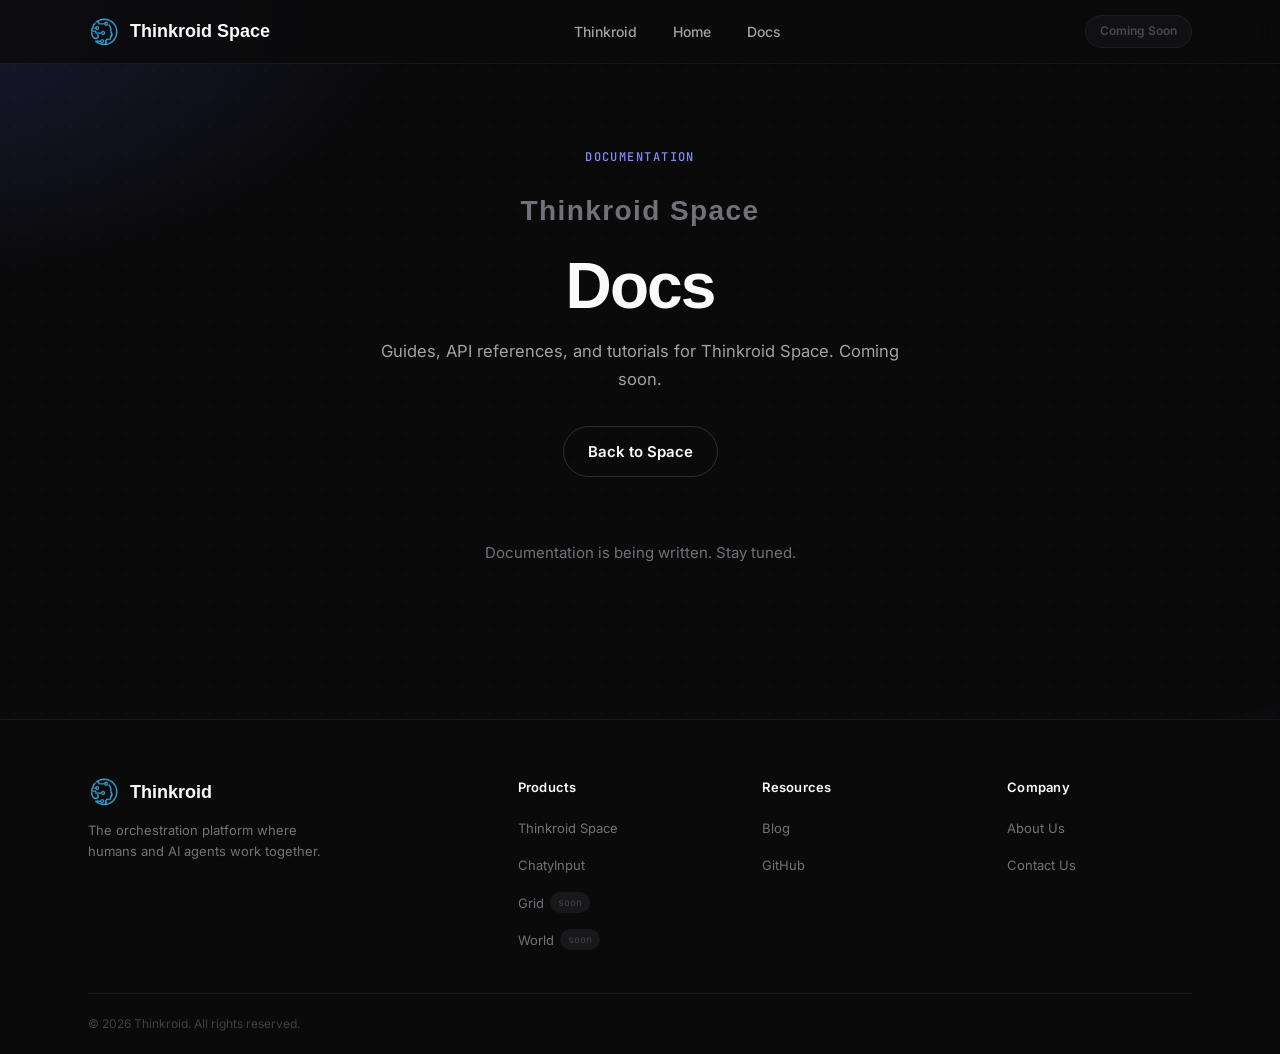
==== docs/index.html @ 7f0c904e "Initial commit: thinkroid.space website Static landing page and docs redirect for Thinkroid Space, w" ====
<!DOCTYPE html>
<html lang="en">
<head>
  <meta charset="UTF-8" />
  <meta name="viewport" content="width=device-width, initial-scale=1.0" />
  <title>Docs — Thinkroid Space</title>
  <meta name="description" content="Documentation for Thinkroid Space — guides, API reference, and tutorials." />
  <link rel="canonical" href="https://www.thinkroid.space/docs/" />
  <meta property="og:type" content="website" />
  <meta property="og:url" content="https://www.thinkroid.space/docs/" />
  <meta property="og:title" content="Docs — Thinkroid Space" />
  <meta property="og:description" content="Documentation for Thinkroid Space — guides, API reference, and tutorials." />
  <meta property="og:image" content="https://www.thinkroid.space/assets/og_image.png" />
  <meta name="twitter:card" content="summary_large_image" />
  <meta name="twitter:title" content="Docs — Thinkroid Space" />
  <meta name="twitter:description" content="Documentation for Thinkroid Space — guides, API reference, and tutorials." />
  <meta name="twitter:image" content="https://www.thinkroid.space/assets/og_image.png" />
  <link href="https://api.fontshare.com/v2/css?f[]=satoshi@700,900&display=swap" rel="stylesheet" />
  <link href="https://fonts.googleapis.com/css2?family=Inter:wght@400;500;600;700&display=swap" rel="stylesheet" />
  <link href="https://fonts.googleapis.com/css2?family=JetBrains+Mono:wght@400;500&display=swap" rel="stylesheet" />
  <link rel="icon" type="image/png" sizes="48x48" href="/assets/favicon-48.png" />
  <link rel="icon" type="image/png" sizes="192x192" href="/assets/favicon-192.png" />
  <link rel="apple-touch-icon" sizes="180x180" href="/assets/apple-touch-icon.png" />
  <link rel="manifest" href="/site.webmanifest" />
  <link href="/css/shared.css" rel="stylesheet" />
  <script type="application/ld+json">
  {
    "@context": "https://schema.org",
    "@type": "WebPage",
    "name": "Thinkroid Space Documentation",
    "url": "https://www.thinkroid.space/docs/",
    "description": "Documentation for Thinkroid Space — guides, API reference, and tutorials."
  }
  </script>
  <script type="application/ld+json">
  {
    "@context": "https://schema.org",
    "@type": "BreadcrumbList",
    "itemListElement": [
      {"@type": "ListItem", "position": 1, "name": "Home", "item": "https://www.thinkroid.space/"},
      {"@type": "ListItem", "position": 2, "name": "Docs", "item": "https://www.thinkroid.space/docs/"}
    ]
  }
  </script>
  <style>
    body { min-height: 100vh; display: flex; flex-direction: column; overflow-x: hidden; }

    .hero {
      min-height: 60vh; display: flex; flex-direction: column;
      align-items: center; justify-content: center; text-align: center;
      padding: calc(64px + 80px) 0 60px;
    }
    .hero-label {
      font-family: var(--font-mono); font-size: 12px; font-weight: 500;
      letter-spacing: 0.12em; text-transform: uppercase; color: var(--accent-light);
      margin-bottom: 20px;
    }
    .hero-product-name {
      font-family: var(--font-heading); font-size: clamp(20px,2.5vw,28px);
      font-weight: 700; color: var(--text-tertiary); letter-spacing: 0.05em;
      margin-bottom: 16px;
    }
    .hero-title {
      font-family: var(--font-heading); font-size: clamp(36px,6vw,64px);
      font-weight: 900; line-height: 1.1; letter-spacing: -0.03em;
      margin-bottom: 16px;
    }
    .hero-subtitle {
      font-size: clamp(16px,1.3vw,18px); color: var(--text-secondary);
      max-width: 520px; line-height: 1.7; margin: 0 auto 32px;
    }
    .hero-actions { display: flex; gap: 14px; flex-wrap: wrap; justify-content: center; }

    .docs-empty {
      text-align: center; padding: 0 0 var(--section-pad);
      position: relative; z-index: 1;
    }
    .docs-empty-text {
      font-size: 15px; color: var(--text-tertiary);
    }

    footer { margin-top: auto; padding: 0; }
    .footer-grid { padding: 56px 0 40px; }
    .footer-brand .nav-logo { margin-bottom: 12px; }
    .footer-bottom { padding: 20px 0; }
    .footer-copyright { font-size: 12px; }

    @media (max-width: 768px) {
      .hero-title { font-size: clamp(28px,8vw,44px); }
      .hero-actions { flex-direction: column; align-items: stretch; }
    }
  </style>
</head>
<body>

  <header>
  <nav id="nav">
    <div class="nav-inner">
      <a class="nav-logo" href="/">
        <div class="nav-logo-icon">
          <img src="/assets/logo.png" alt="Thinkroid" width="32" height="32" />
        </div>
        <span class="nav-logo-text">Thinkroid Space</span>
      </a>

      <ul class="nav-links">
        <li><a href="https://www.thinkroid.com/">Thinkroid</a></li>
        <li><a href="/">Home</a></li>
        <li><a href="/docs/">Docs</a></li>
      </ul>

      <span class="btn btn-disabled" style="padding:5px 14px;font-size:12px;">Coming Soon</span>

      <button class="nav-hamburger" id="hamburger" aria-label="Open menu">
        <span></span><span></span><span></span>
      </button>
    </div>
  </nav>

  <div class="nav-mobile" id="mobileNav">
    <a href="https://www.thinkroid.com/">Thinkroid</a>
    <a href="/">Home</a>
    <a href="/docs/" onclick="closeMobile()">Docs</a>
  </div>
  </header>

  <main>
  <section class="hero">
    <div class="container">
      <div class="hero-label">Documentation</div>
      <div class="hero-product-name">Thinkroid Space</div>
      <h1 class="hero-title">Docs</h1>
      <p class="hero-subtitle">
        Guides, API references, and tutorials for Thinkroid Space. Coming soon.
      </p>
      <div class="hero-actions">
        <a href="/" class="btn btn-outline">Back to Space</a>
      </div>
    </div>
  </section>

  <div class="container docs-empty">
    <p class="docs-empty-text">Documentation is being written. Stay tuned.</p>
  </div>

  </main>

  <footer>
    <div class="container">
      <div class="footer-grid">
        <div class="footer-brand">
          <a class="nav-logo" href="https://www.thinkroid.com/">
            <div class="nav-logo-icon">
              <img src="/assets/logo.png" alt="Thinkroid" width="32" height="32" />
            </div>
            <span class="nav-logo-text">Thinkroid</span>
          </a>
          <p class="footer-tagline">The orchestration platform where<br>humans and AI agents work together.</p>
        </div>
        <div>
          <div class="footer-col-title">Products</div>
          <ul class="footer-links">
            <li><a href="/">Thinkroid Space</a></li>
            <li><a href="https://chatyinput.com" target="_blank" rel="noopener">ChatyInput</a></li>
            <li><a href="https://www.thinkroid.com/#products">Grid <span class="footer-coming-soon">soon</span></a></li>
            <li><a href="https://www.thinkroid.com/#products">World <span class="footer-coming-soon">soon</span></a></li>
          </ul>
        </div>
        <div>
          <div class="footer-col-title">Resources</div>
          <ul class="footer-links">
            <li><a href="https://www.thinkroid.com/blog/">Blog</a></li>
            <li><a href="https://github.com/Thinkroid-Tech" target="_blank" rel="noopener">GitHub</a></li>
          </ul>
        </div>
        <div>
          <div class="footer-col-title">Company</div>
          <ul class="footer-links">
            <li><a href="https://www.thinkroid.com/about/">About Us</a></li>
            <li><a href="https://www.thinkroid.com/contact/">Contact Us</a></li>
          </ul>
        </div>
      </div>
      <div class="footer-bottom">
        <span class="footer-copyright">&copy; 2026 Thinkroid. All rights reserved.</span>
      </div>
    </div>
  </footer>

  <script>
    const hamburger = document.getElementById('hamburger');
    const mobileNav = document.getElementById('mobileNav');
    function closeMobile() { hamburger.classList.remove('open'); mobileNav.classList.remove('open'); }
    hamburger.addEventListener('click', () => {
      hamburger.classList.toggle('open');
      mobileNav.classList.toggle('open');
    });
    document.addEventListener('click', (e) => {
      if (!hamburger.contains(e.target) && !mobileNav.contains(e.target)) closeMobile();
    });
  </script>
<!-- Cloudflare Web Analytics --><script defer src='https://static.cloudflareinsights.com/beacon.min.js' data-cf-beacon='{"token": "a4b72c6f0d0b4e45850e27a5e34031b1"}'></script><!-- End Cloudflare Web Analytics -->
</body>
</html>
---- css/shared.css ----
/* ===== CSS Reset & Variables ===== */
*, *::before, *::after { box-sizing: border-box; margin: 0; padding: 0; }

:root {
  --bg:            #0a0a0a;
  --bg-elevated:   #111113;
  --bg-surface:    #18181b;
  --border:        rgba(255,255,255,0.08);
  --border-hover:  rgba(255,255,255,0.15);

  --text:          #fafafa;
  --text-secondary:#a1a1aa;
  --text-tertiary: #71717a;
  --text-muted:    #3f3f46;

  --accent:        #6366f1;
  --accent-light:  #818cf8;
  --accent-dark:   #4f46e5;

  --blue:          #3b82f6;
  --purple:        #a855f7;
  --cyan:          #22d3ee;
  --green:         #34d399;
  --amber:         #fbbf24;
  --rose:          #fb7185;

  --font-heading:  'Satoshi', sans-serif;
  --font-body:     'Inter', sans-serif;
  --font-mono:     'JetBrains Mono', monospace;

  --radius-sm:   6px;
  --radius-md:   8px;
  --radius-lg:   12px;
  --radius-pill: 100px;

  --nav-height:    64px;
  --container-max: 1200px;
  --section-pad:   clamp(100px, 12vw, 180px);

  --transition-fast: 150ms ease;
  --transition-base: 250ms ease;
}

html {
  scroll-behavior: smooth;
  -webkit-font-smoothing: antialiased;
  -moz-osx-font-smoothing: grayscale;
}

body {
  background-color: var(--bg);
  color: var(--text);
  font-family: var(--font-body);
  font-size: 16px;
  line-height: 1.7;
  overflow-x: hidden;
}

/* 固定背景光晕 */
body::before {
  content: '';
  position: fixed;
  inset: 0;
  background:
    radial-gradient(ellipse 80% 60% at -10% 0%, rgba(99,102,241,0.2) 0%, transparent 55%),
    radial-gradient(ellipse 60% 50% at 110% 100%, rgba(168,85,247,0.15) 0%, transparent 50%);
  pointer-events: none;
  z-index: 0;
}

/* 微点网格叠层 */
body::after {
  content: '';
  position: fixed;
  inset: 0;
  background-image: radial-gradient(circle, rgba(255,255,255,0.03) 1px, transparent 1px);
  background-size: 28px 28px;
  pointer-events: none;
  z-index: 0;
}

/* ===== Layout Utilities ===== */
.container {
  max-width: var(--container-max);
  margin: 0 auto;
  padding: 0 clamp(20px, 5vw, 48px);
  position: relative;
  z-index: 1;
}

section {
  padding: var(--section-pad) 0;
  position: relative;
}

/* ===== Reveal Animation ===== */
.reveal {
  opacity: 0;
  transform: translateY(24px);
  transition: opacity 0.7s ease, transform 0.7s ease;
}
.reveal.visible {
  opacity: 1;
  transform: translateY(0);
}

/* ===== Gradient Text ===== */
.gradient-text {
  background: linear-gradient(135deg, #6366f1, #a855f7, #22d3ee);
  -webkit-background-clip: text;
  -webkit-text-fill-color: transparent;
  background-clip: text;
  padding-bottom: 0.1em;
  -webkit-box-decoration-break: clone;
  box-decoration-break: clone;
}

.gradient-text-amber {
  background: linear-gradient(135deg, #fbbf24, #f97316);
  -webkit-background-clip: text;
  -webkit-text-fill-color: transparent;
  background-clip: text;
}

/* ===== Section Divider ===== */
.section-divider {
  width: 100%;
  height: 1px;
  background: linear-gradient(90deg, transparent, rgba(255,255,255,0.06), transparent);
  position: relative;
  z-index: 1;
}

/* ===== Section Header ===== */
.section-label {
  font-family: var(--font-mono);
  font-size: 11px;
  font-weight: 500;
  letter-spacing: 0.12em;
  text-transform: uppercase;
  color: var(--accent-light);
  margin-bottom: 16px;
  display: block;
}

.section-title {
  font-family: var(--font-heading);
  font-size: clamp(32px, 4.5vw, 56px);
  font-weight: 700;
  letter-spacing: -0.02em;
  line-height: 1.1;
  color: var(--text);
  margin-bottom: 20px;
}

.section-subtitle {
  font-size: 17px;
  color: var(--text-secondary);
  line-height: 1.7;
  max-width: 600px;
}

.section-header {
  max-width: 640px;
}

.section-header.centered {
  max-width: none;
  text-align: center;
}

.section-header.centered .section-subtitle {
  margin: 0 auto;
}

/* ===== Buttons ===== */
.btn {
  display: inline-flex;
  align-items: center;
  gap: 8px;
  padding: 12px 24px;
  border-radius: var(--radius-pill);
  font-family: var(--font-body);
  font-size: 15px;
  font-weight: 600;
  cursor: pointer;
  transition: all var(--transition-base);
  text-decoration: none;
  border: none;
  white-space: nowrap;
}

.btn-primary {
  background: var(--accent);
  color: #fff;
  border: 1px solid transparent;
}
.btn-primary:hover {
  background: var(--accent-dark);
  transform: translateY(-1px);
  box-shadow: 0 8px 24px rgba(99,102,241,0.35);
}

.btn-disabled {
  background: var(--bg-surface);
  color: var(--text-tertiary);
  border: 1px solid var(--border);
  cursor: not-allowed;
  opacity: 0.6;
}

.btn-outline {
  background: transparent;
  color: var(--text);
  border: 1px solid var(--border-hover);
}
.btn-outline:hover {
  background: rgba(255,255,255,0.05);
  border-color: rgba(255,255,255,0.25);
  transform: translateY(-1px);
}

/* ===== NAV ===== */
nav, .nav {
  position: fixed;
  top: 0;
  left: 0;
  right: 0;
  height: var(--nav-height);
  z-index: 100;
  background: rgba(10,10,10,0.8);
  backdrop-filter: blur(20px);
  -webkit-backdrop-filter: blur(20px);
  border-bottom: 1px solid rgba(255,255,255,0.06);
  transition: background var(--transition-base);
}
nav.scrolled, .nav.scrolled {
  background: rgba(10,10,10,0.95);
}

.nav-inner {
  max-width: var(--container-max);
  margin: 0 auto;
  padding: 0 clamp(20px, 5vw, 48px);
  height: 100%;
  display: flex;
  align-items: center;
  gap: 48px;
  justify-content: space-between;
}

.nav-logo {
  display: flex;
  align-items: center;
  gap: 10px;
  text-decoration: none;
  flex-shrink: 0;
  font-family: var(--font-heading);
  font-weight: 700;
  font-size: 18px;
  color: var(--text);
}

.nav-logo-icon {
  width: 32px;
  height: 32px;
  border-radius: var(--radius-sm);
  display: flex;
  align-items: center;
  justify-content: center;
  overflow: hidden;
  flex-shrink: 0;
}

.nav-logo-text {
  font-family: var(--font-heading);
  font-size: 18px;
  font-weight: 700;
  color: var(--text);
}

.nav-links {
  display: flex;
  align-items: center;
  gap: 8px;
  list-style: none;
  margin: 0;
  flex: 1;
  justify-content: center;
}

.nav-links > li { position: relative; }

.nav-links > li > a {
  color: var(--text-secondary);
  text-decoration: none;
  font-size: 14px;
  font-weight: 500;
  padding: 8px 14px;
  border-radius: var(--radius-sm);
  transition: color var(--transition-fast), background var(--transition-fast);
  display: inline-flex;
  align-items: center;
  gap: 4px;
}
.nav-links > li > a:hover { color: var(--text); background: rgba(255,255,255,0.05); }

.nav-links > li > a .nav-chevron {
  width: 10px; height: 10px;
  transition: transform var(--transition-fast);
}
.nav-links > li:hover > a .nav-chevron { transform: rotate(180deg); }

/* Dropdown */
.nav-links > li { padding-bottom: 12px; margin-bottom: -12px; }

.nav-dropdown {
  display: none;
  position: absolute;
  top: 100%;
  left: 50%;
  transform: translateX(-50%);
  padding-top: 4px;
  min-width: 180px;
  background: var(--bg-elevated);
  border: 1px solid var(--border);
  border-radius: var(--radius-md);
  padding: 6px;
  box-shadow: 0 8px 32px rgba(0,0,0,0.4);
  z-index: 200;
}
.nav-links > li:hover .nav-dropdown { display: block; }

.nav-dropdown a {
  display: block;
  padding: 8px 14px;
  color: var(--text-secondary);
  text-decoration: none;
  font-size: 13px;
  font-weight: 500;
  border-radius: var(--radius-sm);
  transition: color var(--transition-fast), background var(--transition-fast);
}
.nav-dropdown a:hover {
  color: var(--text);
  background: rgba(255,255,255,0.06);
}

/* Hamburger */
.nav-hamburger {
  display: none;
  flex-direction: column;
  justify-content: center;
  gap: 5px;
  width: 32px;
  height: 32px;
  cursor: pointer;
  background: none;
  border: none;
  padding: 0;
}
.nav-hamburger span {
  display: block;
  height: 2px;
  background: var(--text);
  border-radius: 2px;
  transition: all var(--transition-base);
}
.nav-hamburger.open span:nth-child(1) { transform: translateY(7px) rotate(45deg); }
.nav-hamburger.open span:nth-child(2) { opacity: 0; }
.nav-hamburger.open span:nth-child(3) { transform: translateY(-7px) rotate(-45deg); }

/* Mobile Nav */
.nav-mobile {
  display: none;
  position: fixed;
  top: var(--nav-height);
  left: 0;
  right: 0;
  background: rgba(10,10,10,0.98);
  backdrop-filter: blur(20px);
  border-bottom: 1px solid var(--border);
  padding: 20px clamp(20px, 5vw, 48px);
  z-index: 99;
  flex-direction: column;
  gap: 8px;
}
.nav-mobile.open { display: flex; }
.nav-mobile a {
  color: var(--text-secondary);
  text-decoration: none;
  font-size: 15px;
  font-weight: 500;
  padding: 10px 0;
  border-bottom: 1px solid var(--border);
  transition: color var(--transition-fast);
}
.nav-mobile a:hover { color: var(--text); }
.nav-mobile a:last-child { border-bottom: none; }

/* ===== FOOTER ===== */
footer {
  background: var(--bg);
  border-top: 1px solid rgba(255,255,255,0.06);
  padding: clamp(60px, 8vw, 96px) 0 0;
  position: relative;
  z-index: 1;
}

.footer-grid {
  display: grid;
  grid-template-columns: 2fr 1fr 1fr 1fr;
  gap: clamp(32px, 5vw, 60px);
  padding-bottom: clamp(48px, 6vw, 72px);
}

.footer-brand .nav-logo { margin-bottom: 14px; display: inline-flex; }
.footer-tagline {
  font-size: 13px;
  color: var(--text-tertiary);
  line-height: 1.6;
}

.footer-col-title {
  font-size: 13px;
  font-weight: 600;
  color: var(--text);
  margin-bottom: 16px;
  letter-spacing: 0.02em;
}

.footer-links {
  list-style: none;
  display: flex;
  flex-direction: column;
  gap: 10px;
}

.footer-links a {
  font-size: 13px;
  color: var(--text-tertiary);
  text-decoration: none;
  transition: color var(--transition-fast);
  display: inline-flex;
  align-items: center;
  gap: 6px;
}
.footer-links a:hover { color: var(--text); }

.footer-coming-soon {
  font-family: var(--font-mono);
  font-size: 10px;
  color: var(--text-muted);
  background: var(--bg-surface);
  border-radius: var(--radius-pill);
  padding: 2px 8px;
}

.footer-bottom {
  border-top: 1px solid var(--border);
  padding: 20px 0;
  display: flex;
  align-items: center;
  justify-content: space-between;
  flex-wrap: wrap;
  gap: 12px;
}

.footer-copyright {
  font-size: 13px;
  color: var(--text-muted);
}

.footer-legal {
  display: flex;
  gap: 20px;
}

.footer-legal a {
  font-size: 13px;
  color: var(--text-muted);
  text-decoration: none;
  transition: color var(--transition-fast);
}
.footer-legal a:hover { color: var(--text-tertiary); }

/* ===== Shared Responsive ===== */
@media (max-width: 1024px) {
  .footer-grid { grid-template-columns: 1fr 1fr; gap: 40px; }
}

@media (max-width: 768px) {
  :root { --section-pad: clamp(64px, 10vw, 100px); }

  .nav-links    { display: none; }
  .nav-hamburger { display: flex; margin-left: auto; }
  .btn-disabled.nav-btn-disabled { display: none; }

  /* 在 about/contact 等页面 btn-disabled 直接作为 nav 按钮使用 */
  nav .btn-disabled,
  .nav .btn-disabled { display: none; }

  .section-title { font-size: clamp(28px, 7vw, 40px); }

  .footer-grid { grid-template-columns: 1fr; gap: 32px; }
}
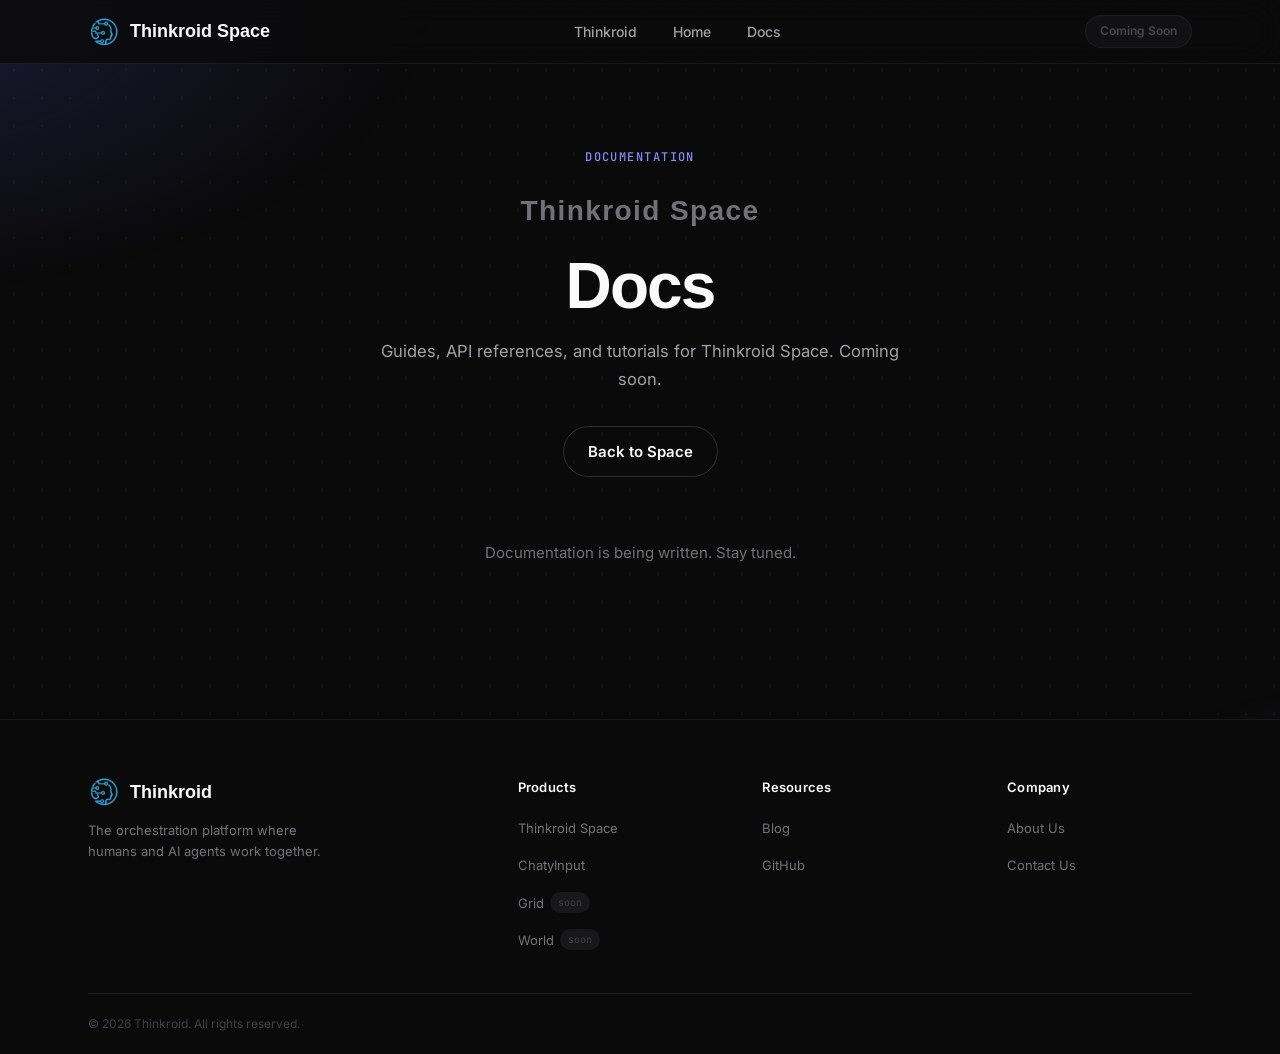
==== commit 9ea6b96e: "Link docs navigation to docs.thinkroid.space" ====
--- a/docs/index.html
+++ b/docs/index.html
@@ -106,7 +106,7 @@
       <ul class="nav-links">
         <li><a href="https://www.thinkroid.com/">Thinkroid</a></li>
         <li><a href="/">Home</a></li>
-        <li><a href="/docs/">Docs</a></li>
+        <li><a href="https://docs.thinkroid.space/">Docs</a></li>
       </ul>
 
       <span class="btn btn-disabled" style="padding:5px 14px;font-size:12px;">Coming Soon</span>
@@ -120,7 +120,7 @@
   <div class="nav-mobile" id="mobileNav">
     <a href="https://www.thinkroid.com/">Thinkroid</a>
     <a href="/">Home</a>
-    <a href="/docs/" onclick="closeMobile()">Docs</a>
+    <a href="https://docs.thinkroid.space/" onclick="closeMobile()">Docs</a>
   </div>
   </header>
 
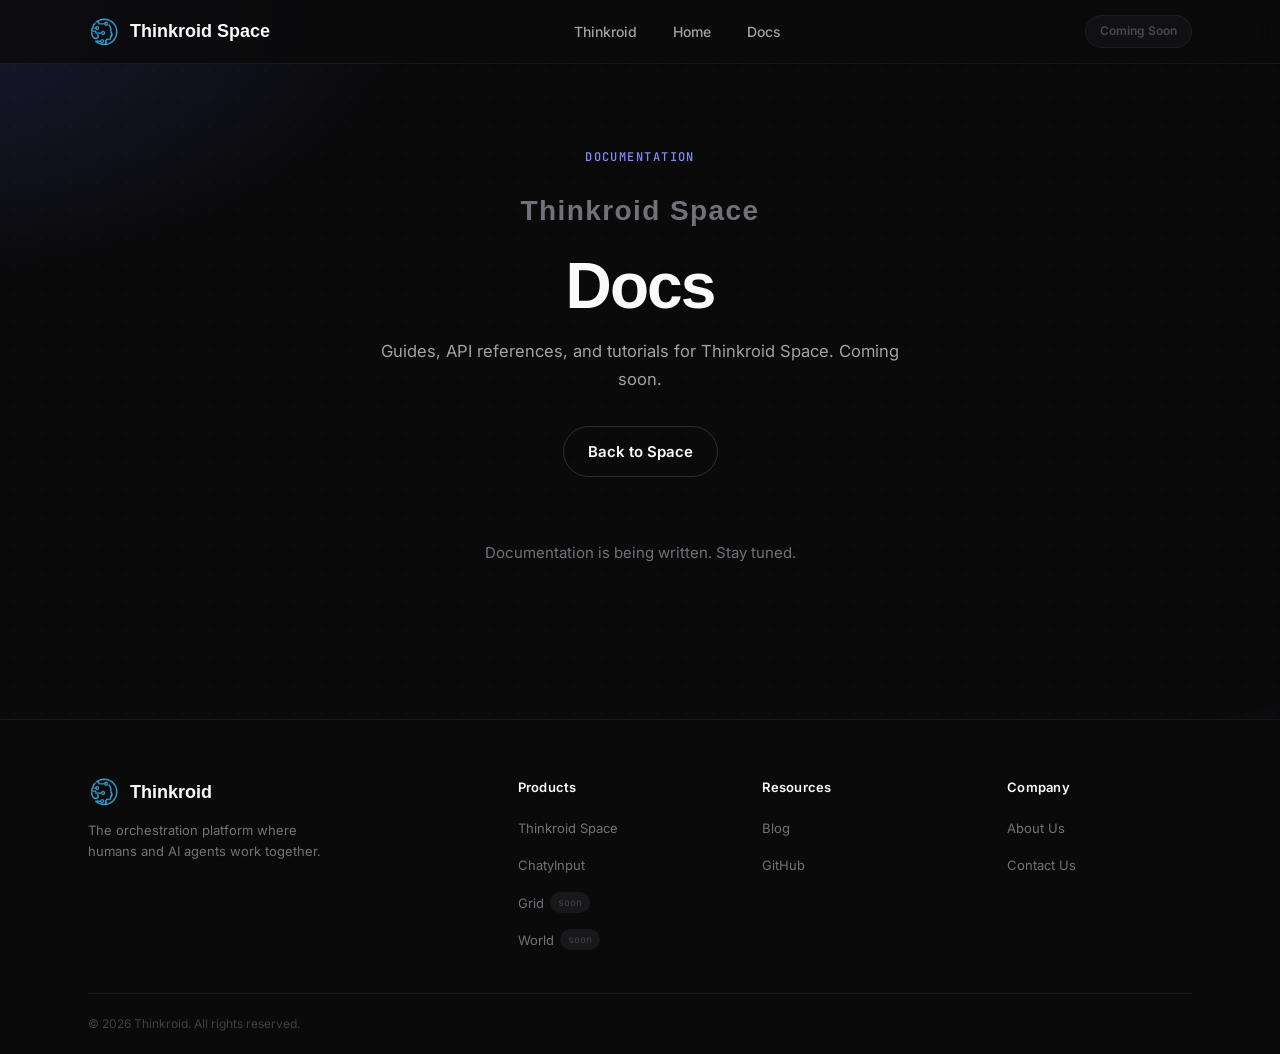
==== commit 7106ecae: "Point GitHub links to Thinkroid-Space repo" ====
--- a/docs/index.html
+++ b/docs/index.html
@@ -170,7 +170,7 @@
           <div class="footer-col-title">Resources</div>
           <ul class="footer-links">
             <li><a href="https://www.thinkroid.com/blog/">Blog</a></li>
-            <li><a href="https://github.com/Thinkroid-Tech" target="_blank" rel="noopener">GitHub</a></li>
+            <li><a href="https://github.com/Thinkroid-Tech/Thinkroid-Space" target="_blank" rel="noopener">GitHub</a></li>
           </ul>
         </div>
         <div>
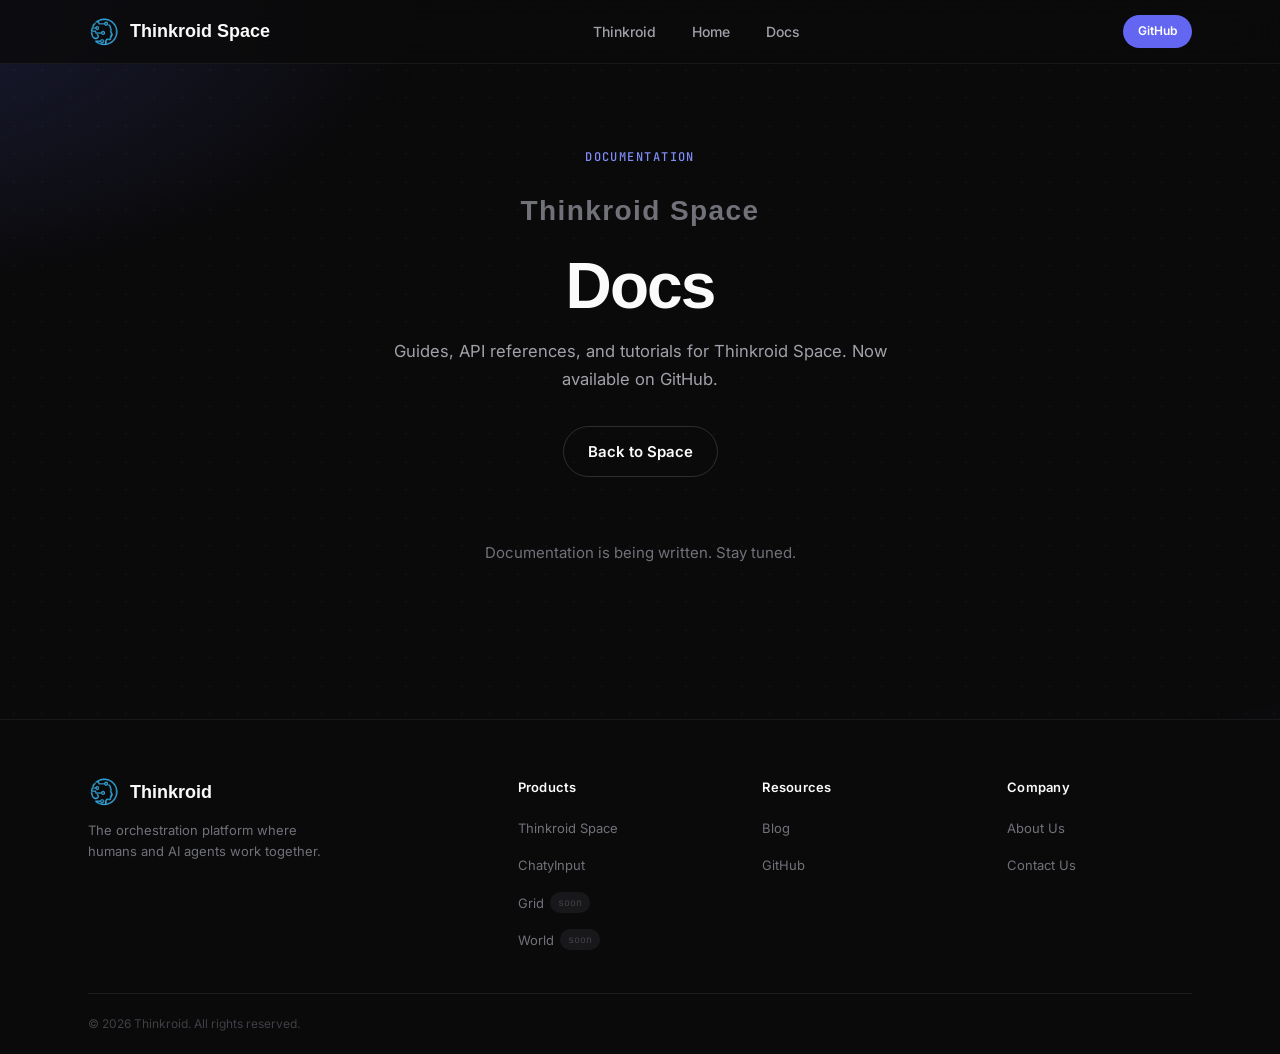
==== commit d35c95e5: "Replace Coming Soon with GitHub link" ====
--- a/docs/index.html
+++ b/docs/index.html
@@ -109,7 +109,7 @@
         <li><a href="https://docs.thinkroid.space/">Docs</a></li>
       </ul>
 
-      <span class="btn btn-disabled" style="padding:5px 14px;font-size:12px;">Coming Soon</span>
+      <a href="https://github.com/Thinkroid-Tech/Thinkroid-Space" class="btn btn-primary" style="padding:5px 14px;font-size:12px;" target="_blank" rel="noopener">GitHub</a>
 
       <button class="nav-hamburger" id="hamburger" aria-label="Open menu">
         <span></span><span></span><span></span>
@@ -131,7 +131,7 @@
       <div class="hero-product-name">Thinkroid Space</div>
       <h1 class="hero-title">Docs</h1>
       <p class="hero-subtitle">
-        Guides, API references, and tutorials for Thinkroid Space. Coming soon.
+        Guides, API references, and tutorials for Thinkroid Space. Now available on GitHub.
       </p>
       <div class="hero-actions">
         <a href="/" class="btn btn-outline">Back to Space</a>
